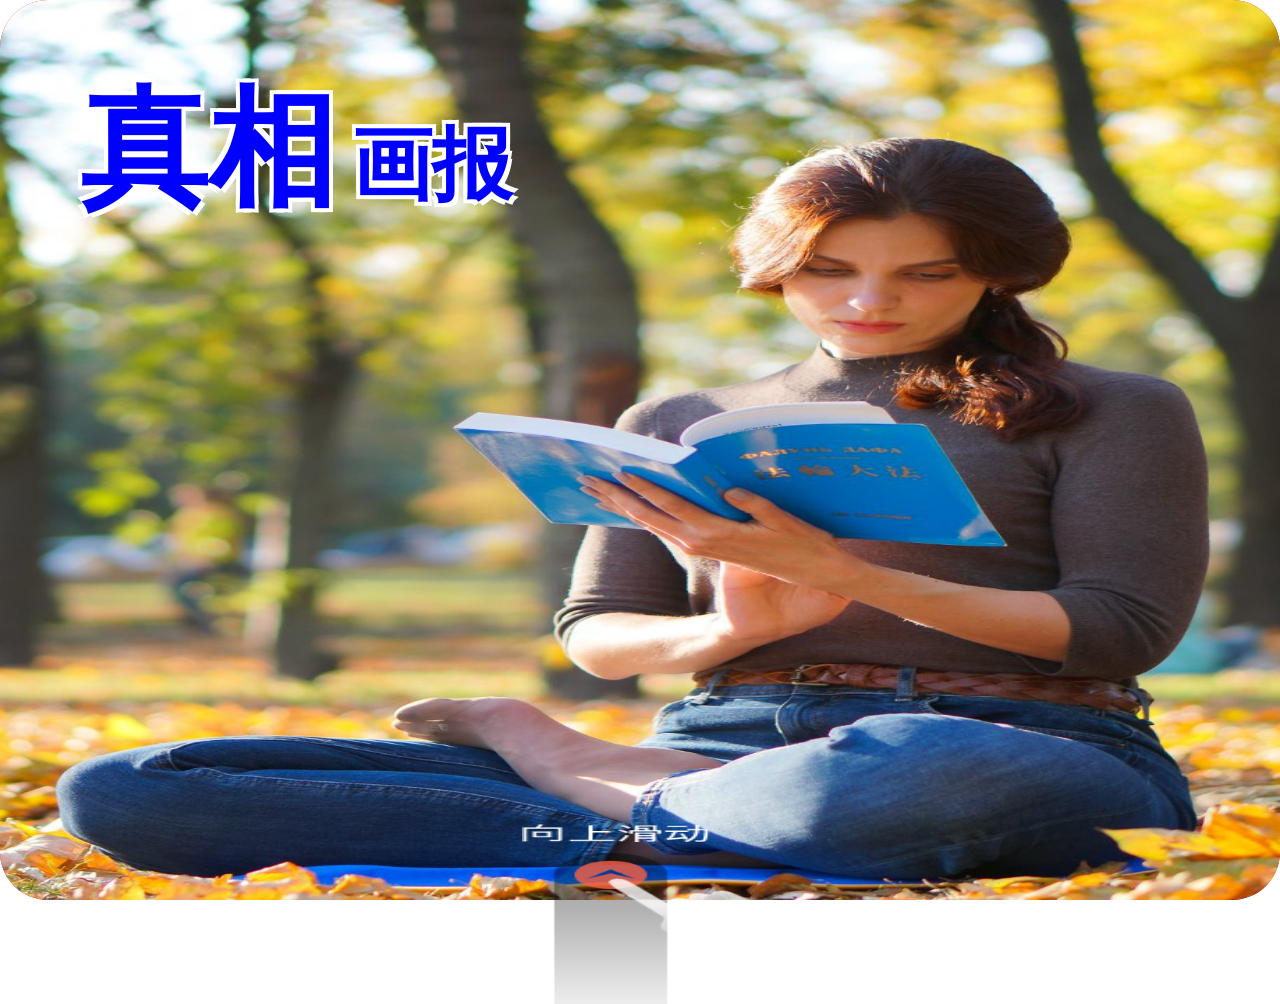
==== h5/index.html @ aba409bb "null" ====
<!DOCTYPE html>
<html>
	<head>
		<meta charset="utf-8">
		<title>真相广传</title>
		<meta charset="utf-8">
		<meta name="keywords" content="真相,良言,福音,自救"/>
		<meta name="description" content="有缘相见不妨静下心来耐心看一看，您会发现惊天黑幕被层层拨开...真相就在眼前！"/>
		<meta name="author" content="真相广传" />
		<link rel="shortcut icon" href="favicon.ico">
		<link rel="stylesheet" type="text/css" href="css/h5.css"/>
	</head>
	<body>
		<div id="wraper">
			<script type="text/javascript">
				if (navigator.userAgent.match(/windows/i) != "Windows"){
					var wraper = document.getElementById("wraper");
					wraper.style.width="100%";
					wraper.style.height="100%";
					wraper.style.backgroundImage="url()"
				}
			</script>
			
			<div id="main" class="main">
				<audio src="../music/隐约想起来.mp3" controls="controls" autoplay=""></audio>
				<div id="heart">
					<span class="heart_left"></span><span class="heart_right"></span>
				</div>
				<div id="ye_1">上一页</div><div id="ye_2">下一页</div>
				<img id="hua_dong" class="hua_dong" src="img/hua_dong.png" >
				<div id="hua_dong_2">>>></div>
				<div id="content">
					<div class="page" id="page1">
						<img id="img_1" class="imgs" src="img/01.jpg" >
						<p id="title_1" class="title_1">真相</p><p id="title_2" class="title_2">画报</p>
					</div>
					<div class="page" id="page2">
						<img src="img/02.jpg" >
					</div>
					<div class="page" id="page3">
						page3
					</div>
				</div>
			</div>
		</div>
		<script src="js/h5.js" type="text/javascript" charset="utf-8"></script>
	</body>
</html>
---- h5/css/h5.css ----
*{margin: 0px;padding: 0px;-webkit-user-select: none;-webkit-touch-callout: none;}
html,body{width: 100%;height: 100%;font-family: "KaiTi";}
#wraper{
	width: 25rem;height: 35rem;
	margin: auto;
	background-image: url(../img/iphone.png);
	background-repeat: no-repeat;
	-moz-background-size:100% 100%;
	background-size:100% 100%;
}
.main{
	width: 79%;height: 75%;
	overflow: hidden;
	box-shadow: 0.25rem 0.25rem 0 black, 0.25rem -0.25rem 0 black, -0.25rem -0.25rem 0 black, -0.25rem 0.25rem 0 black;
	position: relative;
	top: 4rem;
	left: 2.5rem;
}
.main_h5{
	width: 100%;height: 100%;
	overflow: hidden;
	border-radius: 3rem;
}
#content{
	width: 100%;height: 100%;
	transition: all 2s linear;
	position: relative;
}
.content_h5{
	width: 100%;height: 100%;
	border-radius: 5rem;
}
.page{width: 100%;height: 100%;position: relative;}
#page1{
	background: #f00;
}
#page2{
	background: #0f0;
}
#page3{
	background: #00f;
}
@keyframes page_hua_dong{
	0%{width: 100%;height: 100%;}
	100%{width: 0%;height: 0%;}
}
@keyframes page_hua_dong_2{
	0%{width: 100%;height: 100%;}
	100%{width: 0%;height: 0%;}
}
.hua_dong{
	transform: scale(0.2);
	pointer-events: none;
	position: absolute;
	top: 10rem;left: 1rem;
	animation: hua_dong_key 3s infinite;
	z-index: 1;
}
.hua_dong_h5{
	transform: scale(0.2);
	pointer-events: none;
	position: absolute;
	top: 29rem;left: 0.6rem;
	animation: hua_dong_key_2 3s infinite;
	z-index: 1;
}
#hua_dong_2{
	font-size: 5rem;font-weight: bold;color: rgba(255, 255, 255, 1);
	transform: rotateZ(-90deg);
	position: absolute;
	bottom: 2rem;left: 25rem;
	animation: hua_dong_key_3 3s infinite;
	z-index: 1;
	display: none;
}
audio{width: 0rem;height: 0rem;float: right;}
img{pointer-events: none;width: 100%;height: 100%;position: absolute;top: 0;left: 0;}
.title_1{font-size: 2.5rem;left: 1.5rem;top: 3rem;animation: title_1_suo_xiao 3s;}
.title_2{font-size: 1.5rem;left: 7rem;top: 4rem;animation: dan_ru 7s;}
#title_1,#title_2{
	color: blue;
	font-weight: bold;
	text-shadow: 0.25rem 0.25rem 0 white, 0.25rem -0.25rem 0 white, -0.25rem -0.25rem 0 white, -0.25rem 0.25rem 0 white;
	position: absolute;
}
.title_1_h5{font-size: 8rem;left: 5rem;top: 4rem;animation: title_1_suo_xiao_h5 3s;}
.title_2_h5{font-size: 5rem;left: 22rem;top: 7rem;animation: dan_ru 7s;}
#heart span{display: inline-block;}
.heart_left, .heart_right{
	width: 1.25rem; height: 1.875rem; background-color: red;
	border-top-left-radius: 8px;
	border-top-right-radius: 8px;
}
.heart_left{transform: rotateZ(-45deg);}
.heart_right{transform: translateY(-2.2rem) translateX(0.5rem) rotateZ(45deg);}
#heart{
	animation: beat 1.5s infinite;
	position: absolute;
	left: 25.8rem;
	top: 17.5rem;
}
@keyframes beat{
	30%{transform: scale(1.3);}
	100%{transform: scale(1);}
}
#ye_1{top: 20rem;}
#ye_2{top: 22rem;}
#ye_1,#ye_2{
	border: solid 0.0625rem;
	width: 3.5rem;height: 1.5rem;
	border-radius: 1.25rem;
	position: absolute;
	left: 25rem;
}
#ye_1:hover,#ye_2:hover{
	background-color: skyblue;
	cursor: pointer;
}

@keyframes hua_dong_key{
	0%{
		opacity: 0;
	}
	100%{
		top: 9rem;
		opacity: 1;
	}
}
@keyframes hua_dong_key_2{
	0%{
		opacity: 0;
	}
	100%{
		top: 25rem;
		opacity: 1;
	}
}
@keyframes hua_dong_key_3{
	0%{
		color: rgba(255, 255, 255, 1)
	}
	100%{
		bottom: 8rem;
		color: rgba(255, 255, 255, 0)
	}
}
/* 淡入 */
@keyframes dan_ru{
	0%{opacity: 0;}
	100%{opacity: 1;}
}
/* 缩小*/
@keyframes title_1_suo_xiao{
	0%{font-size: 5rem;opacity: 0;}
	100%{font-size: 2.5rem;opacity: 1;}
}
@keyframes title_1_suo_xiao_h5{
	0%{font-size: 12rem;opacity: 0;}
	100%{font-size: 8rem;opacity: 1;}
}
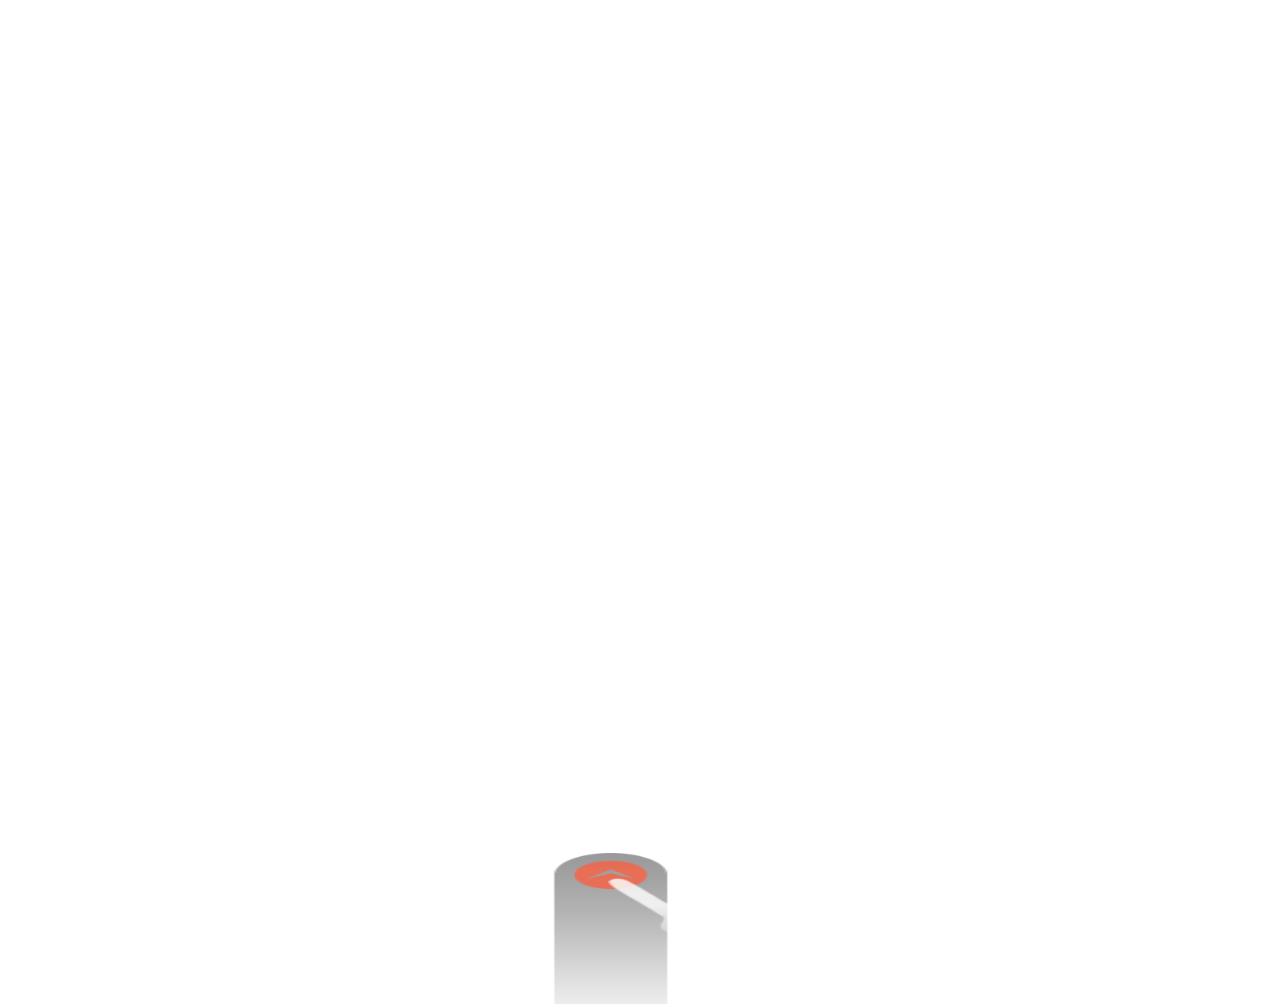
==== commit 1733912c: "music" ====
--- a/h5/index.html
+++ b/h5/index.html
@@ -21,12 +21,12 @@
 				}
 			</script>
 			
+			<div id="heart">
+				<span class="heart_left"></span><span class="heart_right"></span>
+			</div>
+			<div id="ye_1">上一页</div><div id="ye_2">下一页</div>
 			<div id="main" class="main">
 				<audio src="../music/隐约想起来.mp3" controls="controls" autoplay=""></audio>
-				<div id="heart">
-					<span class="heart_left"></span><span class="heart_right"></span>
-				</div>
-				<div id="ye_1">上一页</div><div id="ye_2">下一页</div>
 				<img id="hua_dong" class="hua_dong" src="img/hua_dong.png" >
 				<div id="hua_dong_2">>>></div>
 				<div id="content">
--- a/h5/css/h5.css
+++ b/h5/css/h5.css
@@ -30,7 +30,7 @@
 	width: 100%;height: 100%;
 	border-radius: 5rem;
 }
-.page{width: 100%;height: 100%;position: relative;}
+.page{width: 100%;height: 100%;position: relative;display: none;}
 #page1{
 	background: #f00;
 }
@@ -91,12 +91,12 @@
 	border-top-left-radius: 8px;
 	border-top-right-radius: 8px;
 }
-.heart_left{transform: rotateZ(-45deg);}
-.heart_right{transform: translateY(-2.2rem) translateX(0.5rem) rotateZ(45deg);}
+.heart_left{transform: translateX(0.8rem) rotateZ(-45deg);}
+.heart_right{transform: translateX(0.1rem) rotateZ(45deg);}
 #heart{
 	animation: beat 1.5s infinite;
 	position: absolute;
-	left: 25.8rem;
+	left: 45rem;
 	top: 17.5rem;
 }
 @keyframes beat{
@@ -106,11 +106,12 @@
 #ye_1{top: 20rem;}
 #ye_2{top: 22rem;}
 #ye_1,#ye_2{
+	text-align: center;
 	border: solid 0.0625rem;
 	width: 3.5rem;height: 1.5rem;
 	border-radius: 1.25rem;
 	position: absolute;
-	left: 25rem;
+	left: 45rem;
 }
 #ye_1:hover,#ye_2:hover{
 	background-color: skyblue;
